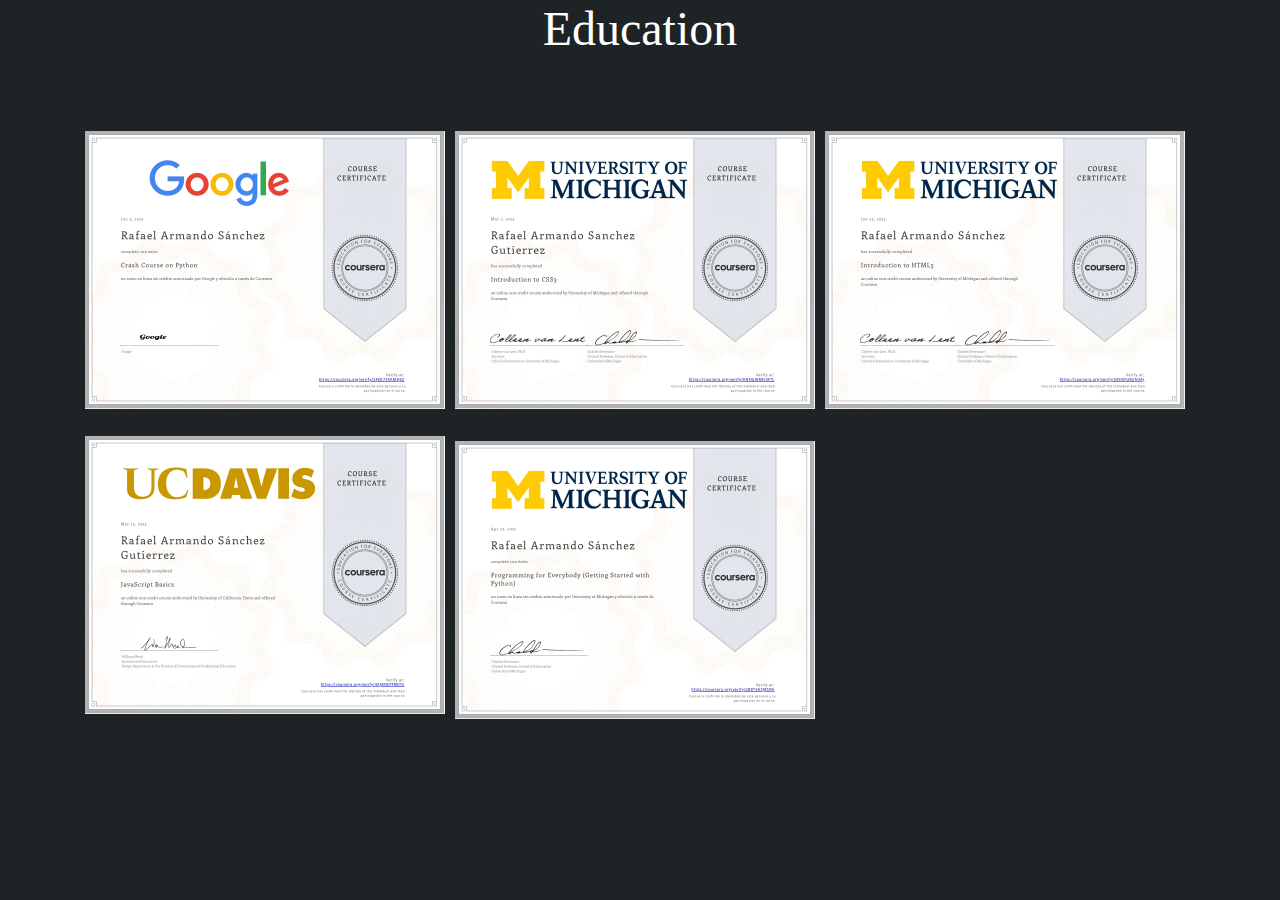
==== portfolio-Armando Sanchez 2023/curriculum.html @ 65a82f5e "segundaentrega" ====
<!DOCTYPE html>
<html lang="es">
<head>
    <meta charset="UTF-8">
    <meta http-equiv="X-UA-Compatible" content="IE=edge">
    <meta name="viewport" content="width=device-width, initial-scale=1.0">
    <link rel="stylesheet" href="https://cdnjs.cloudflare.com/ajax/libs/font-awesome/6.1.2/css/all.min.css" integrity="sha512-1sCRPdkRXhBV2PBLUdRb4tMg1w2YPf37qatUFeS7zlBy7jJI8Lf4VHwWfZZfpXtYSLy85pkm9GaYVYMfw5BC1A==" crossorigin="anonymous" referrerpolicy="no-referrer" />
    <link rel="stylesheet" href="https://stackpath.bootstrapcdn.com/bootstrap/4.3.1/css/bootstrap.min.css" integrity="sha384-ggOyR0iXCbMQv3Xipma34MD+dH/1fQ784/j6cY/iJTQUOhcWr7x9JvoRxT2MZw1T" crossorigin="anonymous">
    <title>Portfolio</title>
    
    <link rel="stylesheet" href="curriculum.css">

    <!-- SECCION CURRICULUM -->
    <section id="curriculum" class="curriculum">
      <div class="contenido-seccion">
          <h2>Education</h2>

          <div class="container">
            <img src="./img/Crash Course on Python Google_230318_121418.jpg" alt="Crash Course on Phyton">
            <img src="./img/Introduction to CSS3 University of Michigan_230318_121330.jpg" alt="Css3 University of Michigan">
            <img src="./img/Introduction to HTML5 University of Michigan_230318_121355.jpg" alt="HTML 5 University of Michigan">
            <img src="./img/UC Davis javascript Basics_230318_121438.jpg" alt="Javascript Basics">
            <img src="./img/Programming For Everybody (Getting Started With Py_230318_121503.jpg" alt="Getting Started With Phyton">
            
          </div>
---- portfolio-Armando Sanchez 2023/curriculum.css ----
.curriculum h2 {
  text-align: center;
  color: white;
  font-size: 48px;
  font-family: 'Righteous';
}



.curriculum .container {
  margin-top: 70px;
}

body{
    background-color: #1e2326;
  }

  .container {
    display: flex;
    flex-wrap: wrap; /* envuelve las imágenes en varias líneas */
    height: 600px; /* altura del contenedor */
    align-items: center; /* centra verticalmente el contenedor */
  }
  
  img {
    width: calc(33.33% - 10px); /* ancho de cada imagen (33.33% del contenedor con 10px de espacio) */
    height: auto; /* mantiene la proporción de la imagen */
    margin-right: 10px; /* espacio entre las imágenes */
    margin-bottom: 10px; /* espacio entre las filas de imágenes */
  }
  
  img:nth-child(3n+1) {
    margin-left: 0; /* elimina el margen izquierdo de la primera imagen en cada fila */
  }
  
  img:nth-child(n+4) {
    margin-top: 10px; /* espacio entre las filas de imágenes */
  }
  
  img:last-child {
    margin-right: 0; /* eliminar el espacio a la derecha de la última imagen */
    margin-bottom: 0; /* eliminar el espacio debajo de la última fila de imágenes */
  }
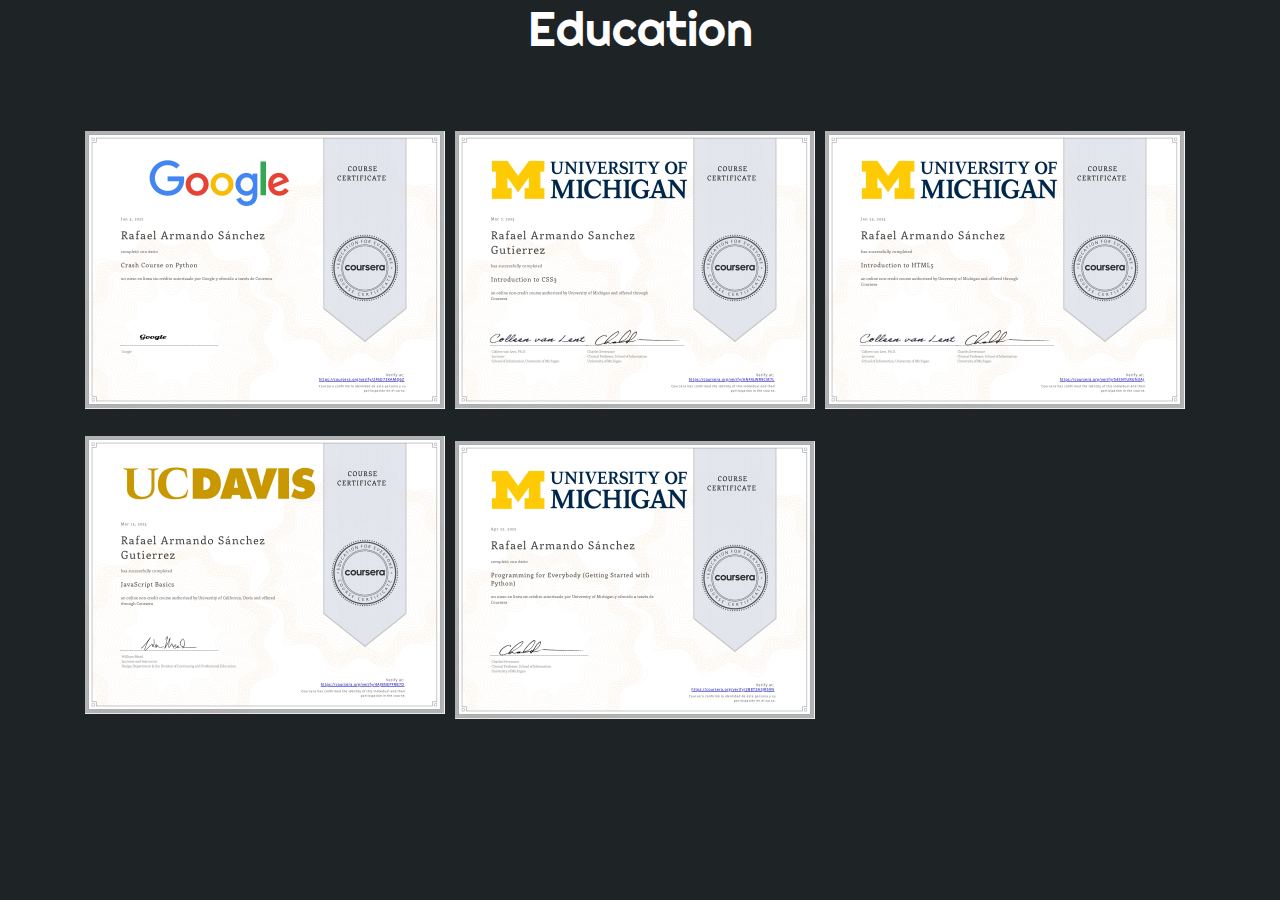
==== commit e5205ef8: "modificacion css cambios" ====
--- a/portfolio-Armando Sanchez 2023/curriculum.html
+++ b/portfolio-Armando Sanchez 2023/curriculum.html
@@ -8,7 +8,7 @@
     <link rel="stylesheet" href="https://stackpath.bootstrapcdn.com/bootstrap/4.3.1/css/bootstrap.min.css" integrity="sha384-ggOyR0iXCbMQv3Xipma34MD+dH/1fQ784/j6cY/iJTQUOhcWr7x9JvoRxT2MZw1T" crossorigin="anonymous">
     <title>Portfolio</title>
     
-    <link rel="stylesheet" href="curriculum.css">
+    <link rel="stylesheet" href="estilo.css">
 
     <!-- SECCION CURRICULUM -->
     <section id="curriculum" class="curriculum">
--- a/portfolio-Armando Sanchez 2023/estilo.css
+++ b/portfolio-Armando Sanchez 2023/estilo.css
@@ -0,0 +1,603 @@
+@import url('https://fonts.googleapis.com/css2?family=Righteous&family=Work+Sans:wght@100;300;400;600;800&display=swap');
+*{
+    box-sizing: border-box;
+    font-family: 'Work Sans';
+    margin: 0;
+    padding: 0;
+}
+html{
+    /* me permite deslizar cuando hago clic en los links del menu */
+    scroll-behavior: smooth;
+}
+/* MENU */
+.contenedor-header{
+    background: #1e2326;
+    position: fixed;
+    width: 100%;
+    top: 0;
+    left: 0;
+    z-index: 99;
+}
+.contenedor-header header{
+    max-width: 1100px;
+    margin: auto;
+    display: flex;
+    justify-content: space-between;
+    align-items: center;
+    padding: 15px 20px;
+}
+.contenedor-header header .logo a{
+    font-family: 'Righteous';
+    font-size: 36px;
+    color: #1CB698;
+    text-decoration: none;
+}
+.contenedor-header header ul{
+    display: flex;
+    list-style: none;
+}
+.contenedor-header header nav ul li a{
+    text-align: none;
+    color: #fff;
+    margin: 0 15px;
+    padding: 3px;
+    transition: .5s;
+    text-decoration: none;
+}
+.contenedor-header header nav ul li a:hover{
+    color: #1CB698;
+}
+.nav-responsive{
+    background-color: #1CB698;
+    color:#fff;
+    padding: 5px 10px;
+    border-radius: 5px;
+    cursor: pointer;
+    display: none;
+}
+/* SECCION I N I C I O */
+.inicio{
+    background: linear-gradient(to top, rgba(30,35,38,.8), rgba(30,35,38,1)),
+    url(img/fondo.jpg);
+    background-size: cover;
+    height: 100vh;
+    color: #fff;
+    display: flex;
+    align-items: center;
+}
+.inicio .contenido-banner{
+    padding: 20px;
+    background-color: #1e2326;
+    max-width: 350px;
+    margin: auto;
+    text-align: center;
+    border-radius: 40px;
+}
+.inicio .contenido-banner img{
+    margin-top: 40px;
+    border: 10px solid #1CB698;
+    display: block;
+    width: 80%;
+    margin: auto;
+    border-radius: 100%;
+}
+.inicio .contenido-banner h1{
+    margin-top: 40px;
+    font-size: 42px;
+    font-family: 'Righteous';
+}
+.inicio .contenido-banner h2{
+    font-size: 15px;
+    font-weight: normal;
+}
+.inicio .contenido-banner .redes a{
+    color: #fff;
+    display: inline-block;
+    text-decoration: none;
+    border: 1px solid #fff;
+    border-radius: 100%;
+    width: 42px;
+    height: 42px;
+    line-height: 42px;
+    margin: 40px 5px;
+    font-size: 20px;
+    transition: .3s;
+}
+.inicio .contenido-banner .redes a:hover{
+    background-color: #1CB698;
+}
+.sobremi{
+    background-color: #1e2326;
+    color: #fff;
+    padding: 50px 20px;
+}
+.sobremi .contenido-seccion{
+    max-width: 1100px;
+    margin: auto;
+}
+.sobremi h2{
+    font-size: 48px;
+    font-family: 'Righteous';
+    text-align: center;
+    padding: 20px 0;
+
+}
+.sobremi .contenido-seccion p{
+    font: 18px;
+    line-height: 22px;
+    margin-bottom: 20px;
+}
+.sobremi .contenido-seccion p span{
+    color: #1CB698;
+    font-weight: bold;
+}
+.sobremi .fila{
+    display: flex;
+}
+.sobremi .fila .col
+{
+    width: 50%;
+}
+.sobremi .fila .col h3{
+    font-size: 28px;
+    font-family: 'Righteous';
+    margin-bottom: 25px;
+}
+.sobremi .fila .col ul{
+    list-style: none;
+}
+.sobremi .fila .col ul li{
+    margin: 12px 0;
+}
+.sobremi .fila .col ul li strong{
+    display: inline-block;
+    color: #1CB698;
+    width: 130px;
+}
+.sobremi .fila .col ul li span{
+    background-color: #1CB698;
+    padding: 3px;
+    font-weight: bold;
+    border-radius: 5px;
+}
+.sobremi .fila .col .contenedor-intereses{
+    display: flex;
+    flex-wrap: wrap;
+}
+.sobremi .fila .col .contenedor-intereses .interes{
+    width: 100px;
+    height: 100px;
+    background-color: #252A2E;
+    border-radius: 10px;
+    margin: 0 15px 15px 0;
+    display: flex;
+    flex-direction: column;
+    align-items: center;
+    justify-content: center;
+    transition: .3s;
+}.sobremi .fila .col .contenedor-intereses .interes:hover{
+    background-color: #1CB698;
+}
+.sobremi .fila .col .contenedor-intereses .interes i{
+    font-size: 30px;
+    margin-bottom: 10px;
+}
+.sobremi button{
+    cursor: pointer;
+    background-color: transparent;
+    border: 2px solid #fff;
+    width: fit-content;
+    display: block;
+    margin: 20px auto;
+    padding: 10px 22px;
+    font-size: 16px;
+    color: #fff;
+    position: relative;
+    z-index: 10;
+}
+.sobremi button .overlay{
+    position: absolute;
+    top: 0;
+    left: 0;
+    width: 0;
+    height: 100%;
+    background-color: #1CB698;
+    z-index: -1;
+    transition: 1s;
+}
+.sobremi button:hover .overlay{
+    width: 100%;
+}
+/* SECCION S K I L L S */
+.skills{
+    background-color: #252A2E;
+    color: #fff;
+    padding: 50px 20px;
+    
+}
+
+.skills .contenido-seccion{
+    max-width: 1100px;
+    margin: auto;
+}
+.skills h2{
+    font-size: 48px;
+    font-family: 'Righteous';
+    text-align: center;
+    padding: 20px 0;
+
+}
+.skills .fila{
+    display: flex;
+}
+.skills .fila .col{
+    width: 50%;
+    padding: 0 20px;
+}
+.skills .fila .col h3{
+    font-size: 28px;
+    font-family: 'Righteous';
+    margin-bottom: 25px;
+}
+.skills .skill > span{
+    font-weight: bold;
+    display: block;
+    margin-bottom: 10px;
+}
+.skills .skill .barra-skill{
+    height: 8px;
+    width: 80%;
+    background-color: #131517;
+    position: relative;
+    margin-bottom: 30px;
+}
+.skills .skill .progreso{
+    background-color: #1CB698;
+    position: absolute;
+    top: 0;
+    left: 0;
+    height: 8px;
+}
+.skills .skill .barra-skill span{
+    position: absolute;
+    height: 40px;
+    width: 40px;
+    background-color: #1CB698;
+    border-radius: 50px;
+    line-height: 40px;
+    text-align: center;
+    top: -17px;
+    right: -15px;
+    font-size: 14px;
+}
+/* Estas clases se agregaran dinamicamente mediante javascript */
+.skills .skill .javascript{
+    width: 0%;
+    animation: 2s javascript forwards;
+}
+@keyframes javascript {
+    0%{width: 0%;}
+    100%{width: 75%;}
+}
+
+.skills .skill .htmlcss{
+    width: 0%;
+    animation: 2s htmlcss forwards;
+}
+@keyframes htmlcss {
+    0%{width: 0%;}
+    100%{width: 89%;}
+}
+
+.skills .skill .photoshop{
+    width: 0%;
+    animation: 2s photoshop forwards;
+}
+@keyframes photoshop {
+    0%{width: 0%;}
+    100%{width: 95%;}
+}
+
+.skills .skill .wordpress{
+    width: 0%;
+    animation: 2s wordpress forwards;
+}
+@keyframes wordpress {
+    0%{width: 0%;}
+    100%{width: 81%;}
+}
+
+.skills .skill .drupal{
+    width: 0%;
+    animation: 2s drupal forwards;
+}
+@keyframes drupal {
+    0%{width: 0%;}
+    100%{width: 55%;}
+}
+
+.skills .skill .comunicacion{
+    width: 0%;
+    animation: 2s comunicacion forwards;
+}
+@keyframes comunicacion {
+    0%{width: 0%;}
+    100%{width: 80%;}
+}
+
+.skills .skill .trabajo{
+    width: 0%;
+    animation: 2s trabajo forwards;
+}
+@keyframes trabajo {
+    0%{width: 0%;}
+    100%{width: 70%;}
+}
+
+.skills .skill .creatividad{
+    width: 0%;
+    animation: 2s creatividad forwards;
+}
+@keyframes creatividad {
+    0%{width: 0%;}
+    100%{width: 99%;}
+}
+
+.skills .skill .dedicacion{
+    width: 0%;
+    animation: 2s dedicacion forwards;
+}
+@keyframes dedicacion {
+    0%{width: 0%;}
+    100%{width: 65%;}
+}
+
+.skills .skill .proyect{
+    width: 0%;
+    animation: 2s proyect forwards;
+}
+@keyframes proyect {
+    0%{width: 0%;}
+    100%{width: 94%;}
+}
+/* SECCION CURRICULUM */
+.curriculum h2 {
+    text-align: center;
+    color: white;
+    font-size: 48px;
+    font-family: 'Righteous';
+  }
+  
+  
+  
+  .curriculum .container {
+    margin-top: 70px;
+  }
+  
+  body{
+      background-color: #1e2326;
+    }
+  
+    .container {
+      display: flex;
+      flex-wrap: wrap; /* envuelve las imágenes en varias líneas */
+      height: 600px; /* altura del contenedor */
+      align-items: center; /* centra verticalmente el contenedor */
+    }
+    
+    img {
+      width: calc(33.33% - 10px); /* ancho de cada imagen (33.33% del contenedor con 10px de espacio) */
+      height: auto; /* mantiene la proporción de la imagen */
+      margin-right: 10px; /* espacio entre las imágenes */
+      margin-bottom: 10px; /* espacio entre las filas de imágenes */
+    }
+    
+    img:nth-child(3n+1) {
+      margin-left: 0; /* elimina el margen izquierdo de la primera imagen en cada fila */
+    }
+    
+    img:nth-child(n+4) {
+      margin-top: 10px; /* espacio entre las filas de imágenes */
+    }
+    
+    img:last-child {
+      margin-right: 0; /* eliminar el espacio a la derecha de la última imagen */
+      margin-bottom: 0; /* eliminar el espacio debajo de la última fila de imágenes */
+    }
+    
+
+/* SECCION CONTACTO */
+.contacto{
+    background-image: url(img/contact_bg.png);
+    background-color: #1e2326;
+    color: #fff;
+    padding: 50px 0;
+}
+.contacto .contenido-seccion{
+    max-width: 1100px;
+    margin: auto;
+}
+.contacto h2{
+    font-size: 48px;
+    font-family: 'Righteous';
+    text-align: center;
+    padding: 20px 0;
+}
+.contacto .fila{
+    display: flex;
+}
+.contacto .col{
+    width: 50%;
+    padding: 10px;
+    position: relative;
+}
+.contacto .col input, .contacto .col textarea{
+    display: block;
+    width: 100%;
+    padding: 18px;
+    border: none;
+    margin-bottom: 20px;
+    background-color: #252A2E;
+    color: #fff;
+    font-size: 18px;
+}
+.contacto button{
+    cursor: pointer;
+    background-color: transparent;
+    border: 2px solid #fff;
+    width: fit-content;
+    display: block;
+    margin: 20px auto;
+    padding: 10px 22px;
+    font-size: 16px;
+    color: #fff;
+    position: relative;
+    z-index: 10;
+}
+.contacto button .overlay{
+    position: absolute;
+    top: 0;
+    left: 0;
+    width: 0;
+    height: 100%;
+    background-color: #1CB698;
+    z-index: -1;
+    transition: 1s;
+}
+.contacto button:hover .overlay{
+    width: 100%;
+}
+.contacto .col img{
+    width: 100%;
+}
+.contacto .col .info{
+    position: absolute;
+    top: 40%;
+    background-color: #252A2E;
+    padding: 20px;
+    max-swidth: 350px;
+    left: 50%;
+    transform: translate(-50%, -50%);
+}
+.contacto .col .info ul{
+    list-style: none;
+}
+.contacto .col .info ul li{
+    margin-bottom: 20px;
+}
+.contacto .col .info ul li i{
+    color: #1CB698;
+    display: inline-block;
+    margin-right: 20px;
+}
+footer{
+    background-color: #252A2E;
+    color: #fff;
+    padding: 50px 0 30px 0;
+    text-align: center;
+    position: relative;
+    width: 100%;
+    
+}
+footer .redes{
+    margin-bottom: 20px;
+}
+footer .redes a{
+    color: #fff;
+    display: inline-block;
+    text-decoration: none;
+    border: 1px solid #fff;
+    border-radius: 100%;
+    width: 42px;
+    height: 42px;
+    line-height: 42px;
+    margin: 40px 5px;
+    font-size: 20px;
+    transition: .3s;
+}
+footer .arriba{
+    display: block;
+    width: 50px;
+    height: 50px;
+    background-color: #1CB698;
+    color: #fff;
+    position: absolute;
+    left: 50%;
+    transform: translateX(-50%);
+    top: -25px;
+    border-radius: 50%;
+    line-height: 50px;
+    font-size: 10px;
+}
+
+
+/* SECCION RESPONSIVE */
+@media screen and (max-width:980px){
+    nav{
+        display: none;
+    }
+    .nav-responsive{
+        display: block;
+    }
+    nav.responsive{
+        display: block;
+        position: absolute;
+        right: 0;
+        top: 75px;
+        background-color: #252A2E;
+        width: 180px;
+    }
+    nav.responsive ul{
+        display: block !important;
+    }
+    nav.responsive ul li{
+        border-bottom: 1px solid #fff;
+        padding: 10px 0;
+    }
+}
+@media screen and (max-width:700px){
+    .sobremi .fila{
+        display: block;
+    }
+    .sobremi .fila .col{
+        width: fit-content;
+    }
+
+    .skills .fila{
+        display: block;
+    }
+    .skills .fila .col{
+        width: 100%;
+    }
+    .skills .fila .col .barra-skill{
+        width: 100%;
+    }
+
+    .curriculum .fila{
+        display: block;
+    }
+    .curriculum .fila .col{
+        width: 90%;
+    }
+    .curriculum .fila .derecha{
+        margin-left: 20px;
+    }
+
+    .portfolio .galeria{
+        display: block;
+        width: 100%;
+    }
+    .portfolio .galeria .proyecto{
+        max-width: 100%;
+    }
+    .portfolio .galeria .proyecto img{
+        width: 100%;
+    }
+    .contacto .fila{
+        display: block;
+    }
+    .contacto .fila .col{
+        width: 100%;
+    }
+}
+
